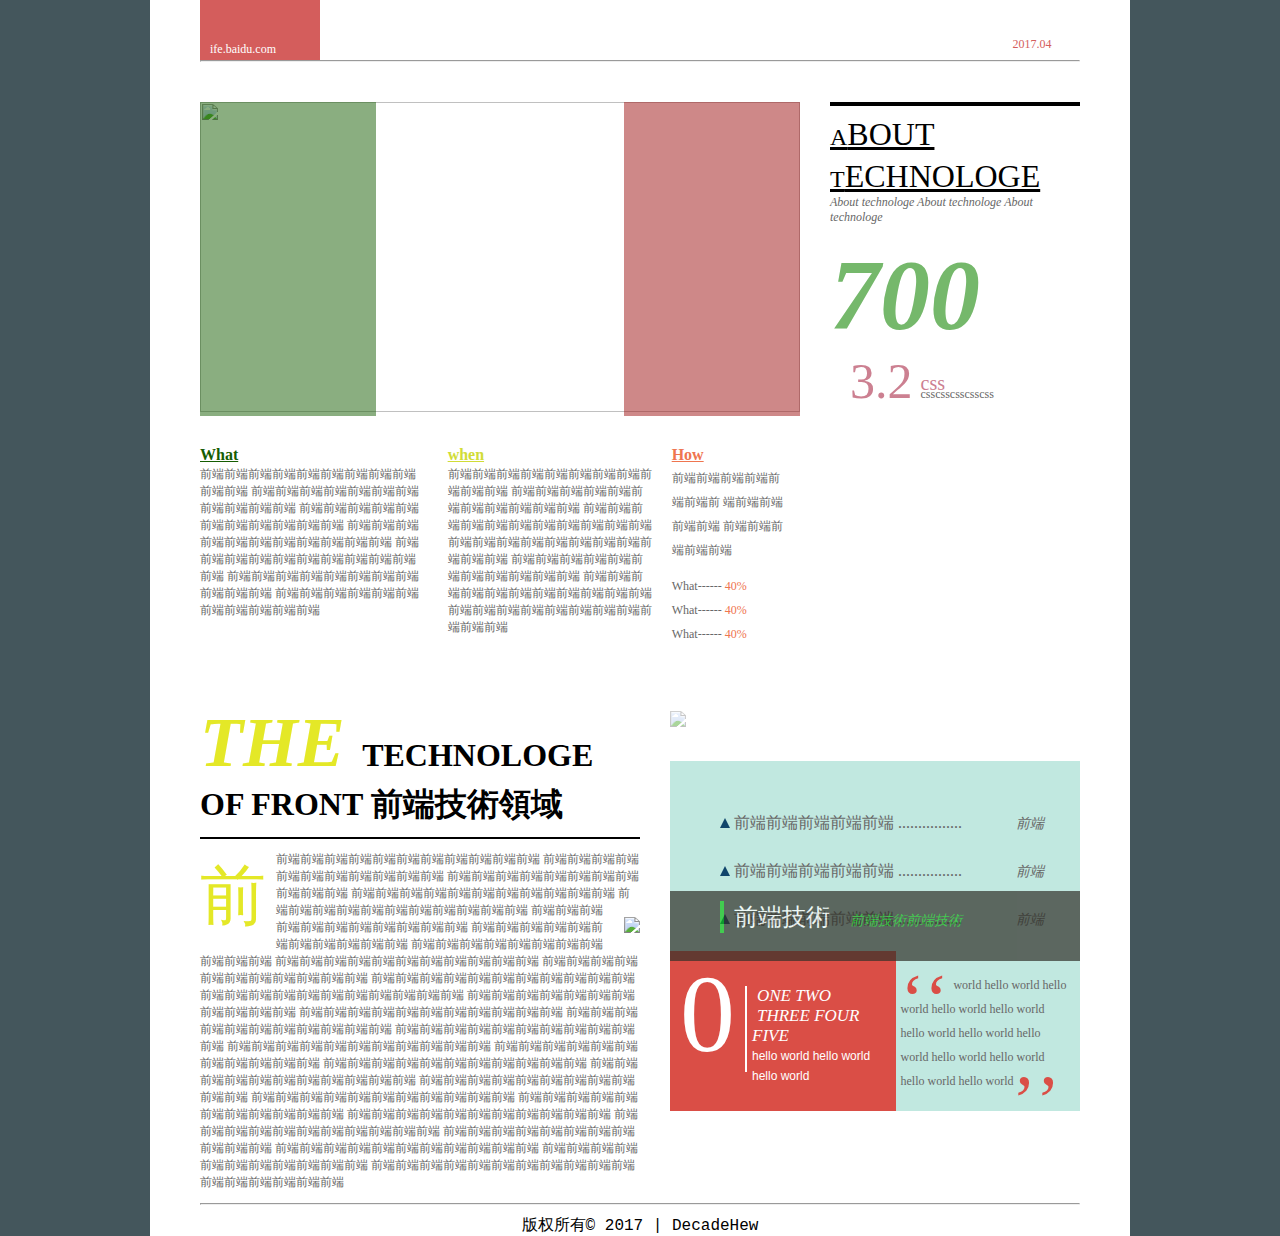
==== task06/index.html @ 35ad9068 "finish task06" ====
<!doctype html>
<html>
  <head>
    <meta charset="utf-8" />
    <title></title>
    <link rel="stylesheet" href="main.css" />
  </head>
  <body>
    <div class="wrapper">
      <header class="cf">
        <div class="ife-link">
          <p>
            <a href="https://decadehew.github.com">ife.baidu.com</a>
          </p>
        </div>

        <p class="time">
          <span>2017.04</span>
        </p>
      </header>
      <hr />
      <section class='section1'>
        <div class="image-one">
          <img src='img/a.jpg' />
          <div class="image-one-1"></div>
          <div class="image-one-2"></div>
        </div>
        <aside>
          <div class="left-detail">
            <hr class='hr-1'/>
            <h1><a href='#'><span>A</span>BOUT</a></h1>
            <h1><a href='#'><span>T</span>ECHNOLOGE</a></h1>
            <p><em>About technologe About technologe About technologe</em></p>
            <div class='seven-700'>
              <em>700</em>
            </div>
            <div class='num-32'>
              <p><span class='num-32-1'>3.2</span ><span class="num-32-2">css</span>csscsscsscsscss</p>
            </div>
          </div>
        </aside>
      </section> <!--      end section1-->
      <section class='section2'>
        <div class='wwh'>
          <h5>What</h5>
          <p>
            前端前端前端前端前端前端前端前端前端前端前端
            前端前端前端前端前端前端前端前端前端前端前端
            前端前端前端前端前端前端前端前端前端前端前端
            前端前端前端前端前端前端前端前端前端前端前端
            前端前端前端前端前端前端前端前端前端前端前端
            前端前端前端前端前端前端前端前端前端前端前端
            前端前端前端前端前端前端前端前端前端前端前端
          </p>
        </div>
        <div class='wwh when'>
          <h5>when</h5>
          <p>
            前端前端前端前端前端前端前端前端前端前端前端
            前端前端前端前端前端前端前端前端前端前端前端
            前端前端前端前端前端前端前端前端前端前端前端
            前端前端前端前端前端前端前端前端前端前端前端
            前端前端前端前端前端前端前端前端前端前端前端
            前端前端前端前端前端前端前端前端前端前端前端
            前端前端前端前端前端前端前端前端前端前端前端
          </p>
        </div>
        <div class='wwh how'>
          <h5>How</h5>
          <p>
            前端前端前端前端前端前端前
            端前端前端前端前端
            前端前端前端前端前端
          </p>
          <div class="www">
            What------ <span class='color'>40%</span><br>
            What------ <span class='color'>40%</span><br>
            What------ <span class='color'>40%</span>
          </div>
        </div>
      </section> <!--      end section2-->
      <section class="section3 cf">
        <article class="article-1">
          <div class="s3-header">
            <h1>
              <em class='s3-em'>THE</em> TECHNOLOGE OF FRONT
              前端技術領域
            </h1>
          </div>
          <hr class="hr-3" />
          <div class="s3-div">
            <p class="s3-p">
              <span class='s3-em qian'>前</span>
              前端前端前端前端前端前端前端前端前端前端前端
              前端前端前端前端前端前端前端前端前端前端前端
              前端前端前端前端前端前端前端前端前端前端前端
              前端前端前端前端前端前端前端前端前端前端前端
              前端前端前端前端前端前端前端前端前端前端前端

              <img class="s3-img" src="https://placeimg.com/160/300/tech" />
              前端前端前端前端前端前端前端前端前端前端前端
              前端前端前端前端前端前端前端前端前端前端前端
              前端前端前端前端前端前端前端前端前端前端前端
              前端前端前端前端前端前端前端前端前端前端前端
              前端前端前端前端前端前端前端前端前端前端前端
              前端前端前端前端前端前端前端前端前端前端前端
              前端前端前端前端前端前端前端前端前端前端前端
              前端前端前端前端前端前端前端前端前端前端前端
              前端前端前端前端前端前端前端前端前端前端前端
              前端前端前端前端前端前端前端前端前端前端前端
              前端前端前端前端前端前端前端前端前端前端前端
              前端前端前端前端前端前端前端前端前端前端前端
              前端前端前端前端前端前端前端前端前端前端前端
              前端前端前端前端前端前端前端前端前端前端前端
              前端前端前端前端前端前端前端前端前端前端前端
              前端前端前端前端前端前端前端前端前端前端前端
              前端前端前端前端前端前端前端前端前端前端前端
              前端前端前端前端前端前端前端前端前端前端前端
              前端前端前端前端前端前端前端前端前端前端前端
              前端前端前端前端前端前端前端前端前端前端前端
              前端前端前端前端前端前端前端前端前端前端前端
              前端前端前端前端前端前端前端前端前端前端前端
              前端前端前端前端前端前端前端前端前端前端前端
              前端前端前端前端前端前端前端前端前端前端前端
              前端前端前端前端前端前端
            </p>
          </div>
        </article>
        <article class="article-2">
          <div class="s3-right">
            <img src='https://placeimg.com/450/250/tech' />
            <div class="s3-img-text">
              <div class="qianqian">
                前端技術<span><em>前端技術前端技術</em></span>
              </div>
            </div>

            <div class="s3-right-bottom">
              <div>
                <p><span class="triangle"></span> 前端前端前端前端前端 ................ <em>前端</em></p>
                <p><span class="triangle"></span> 前端前端前端前端前端 ................ <em>前端</em></p>
                <p><span class="triangle"></span> 前端前端前端前端前端 ................ <em>前端</em></p>
              </div>
              <div class="box">
                <span>0</span>
                <div class='bottom-text'>
                  <p><em>ONE TWO</em></p>
                  <p><em>THREE FOUR FIVE</em></p>
                  <p class="s3-small">
                    hello world hello world hello world
                  </p>
                </div>
              </div>
              <div class="box2">
                <p>
                  <span class='mark1'>&#699;&#699;</span>
                  world hello world hello world hello world
                  hello world hello world hello world hello world
                  hello world hello world hello world hello world
                  <span class='mark2'>&#700;&#700;</span>
                </p>
              </div>
            </div>
          </div>
        </article>
      </section>
      <hr class='footer-hr' />
      <div class="footer">
        版权所有© 2017 | DecadeHew
      </div>
    </div>
  </body>
</html>
---- task06/main.css ----
* {
  box-sizing: border-box;
}

body {
  margin: 0;
  background-color: #44565C;
}

.wrapper {
  width: 980px;
  padding-left: 50px;
  padding-right: 50px;
  background-color: white;
  height: 100%;
  margin: 0 auto;
  position: relative;
}

 .ife-link {
  float: left;
  width: 120px;
  background-color: #d45d5c;
  height: 60px;
   position: relative;
}

.ife-link p a {
  display: block;
  text-decoration: none;
  color: white;
  font-size: 12px;
  width: 100%;
  margin-left: 10px;
  position: absolute;
  top: 70%;
  bottom: 0;
}

.time {
  float: right;
  font-size: 12px;
  position: absolute;
  right: 8%;
  top: 2%;
  color: #d45d5c;
}

hr {
  margin-top: 0;
  margin-bottom: 40px;
}

.cf:after {
    content: " "; /* 1 */
    display: table; /* 2 */
    clear: both;
}

/***************************
      section 1
****************************/

.section1 {
  width: 100%;
  position: relative;
}

section .image-one {
  width: 66%;
  height: 100%;

}

.image-one img {
  width: 600px;
  height: 310px;
}

.image-one .image-one-1 {
  background-color: #155d02;
  width: 20%;
  opacity: 0.5;
  position: absolute;
  top: 0;
  bottom: 0;
  z-index: 1;
}

.image-one .image-one-2 {
  background-color: #9e1111;
  width: 20%;
  opacity: 0.5;
  position: absolute;
  top: 0;
  right: 280px;
  bottom: 0;
  z-index: 1;
}

/***************************
      section 1 ~ aside 1
****************************/

aside .left-detail {
  width: 250px;
  position: absolute;
  top: 0;
  right: 0;
}

.hr-1 {
  border: 2px solid black;
  margin-bottom: 10px;
}


.left-detail h1 {
  margin-top: 5px;
  margin-bottom: 0px;
}

.left-detail h1 a {
  color: black;
  font-weight: 500;
}
.left-detail h1 span {
  font-size: 24px;
  text-decoration-line: underline;
}
.left-detail p {
  font-size: 12px;
  color: #676767;
  margin-top: 0;
}

.seven-700 {
  color: #75b86b;;
  font-size: 100px;
  font-weight: 700;
  margin: 0 auto;
}


.num-32 {
  width: 100%;
  position: relative;
}
.num-32 .num-32-1 {
  font-size: 50px;
  color: #cc8091;
  margin-left: 20px;
  margin-right: 8px;
}

.num-32 .num-32-2 {
  color: #cc8091;
  font-size: 20px;
  position: absolute;
  top: 20px;
}

/***************************
      section 2
****************************/
.section2 {
  width: 67%;
  position: relative;
  margin-top: 30px;
}

.wwh {
  width: 38%;
}

.wwh h5 {
  font-size: 1em;
  color: #155d02;
  text-decoration: underline;
  margin-bottom: 0;
  margin-top: 0;
}

.wwh p {
  margin-top: 2px;
  font-size: 12px;
  color: #676767;
}

.when {
  margin: 0;
  position: absolute;
  top: 0;
  left: 42%;
  width: 35%
}

.when h5 {
  color: #d1dc37;
}

.how {
  position: absolute;
  top: 0;
  left: 80%;
  width: 19%;
}

.how h5 {
  color: #ef754f;
}

.how p {
  line-height: 2;
}

.how .www {
  color: #676767;
  font-size: 12px;
  line-height: 2;
}

.how .color {
  color: #ef754f;
  /*display: inline-block;*/
}

/***************************
      section 3
****************************/

.section3 {
  width: 100%;
}

.s3-div {
  margin-top: 0;
}

.article-1 {
  margin-top: 50px;
  width: 50%;
  float: left;
}

.s3-header h1 {
  font-size: 2em;
  padding-right: 40px;
  margin-bottom: 0;
}

.s3-em {
  color: #e4e827;
  font-size: 2.2em;
  margin-right: 10px;
}

.qian {
  font-size: 5.5em;
  float: left;
}

.hr-3 {
  border: 1px solid black;
  margin-top: 10px;
  margin-bottom: 0;
}

.s3-img {
  float: right;
  margin-left: 15px;
  margin-top: 15px;
  margin-bottom: 15px;
}

.s3-p {
  font-size: 12px;
  color: #676767;
}

/*article 2*/

 .article-2 {
  float: right;
  width: 50%;
  margin-top: 60px;
  position: relative;
}

.article-2 .s3-right {
  position: absolute;
  top: 20px;
  left: 30px;
}

.s3-right img {
  opacity: 0.5;
  position: relative;
}

.s3-right .s3-img-text {
  position: absolute;
  top: 180px;
  left: 0;
  bottom: 0;
  font-size: 1.5em;
  color: white;
  background-color: rgb(49, 49, 41);
  width: 100%;
  height: 70px;
  padding-top: 10px;
  padding-left: 50px;
  opacity: 0.7
}

.s3-img-text .qianqian {
  border-left: 4px solid rgb(13, 191, 20);;
  padding-left: 10px;
}

.qianqian span {
  font-size: 14px;
  color: rgb(13, 191, 20);
  padding-left: 20px;
}

.s3-right-bottom {
  background-color: #c1e8e0;
  margin-top: 30px;
  height: 350px;
  padding-top: 30px;
  padding-bottom: 30px;
}


.triangle {
  width: 0;
  height: 0;
  border-left: 5px solid transparent;
  border-right: 5px solid transparent;
  border-bottom: 10px solid #10456b;
  display: inline-block;
}

.s3-right-bottom p, .s3-right-bottom em {
  color: #676767;
  padding-left: 50px;
}

.s3-right-bottom p {
  line-height: 2;
}

.s3-right-bottom em {
  font-size: 14px;
}

.box {
  width: 55%;
  height: 160px;
  background-color: #da4e46;
  float: left;
}

.box span {
  font-size: 110px;
  color: white;
  padding: 0 10px;
  float: left;
}

.bottom-text  {
  width: 150px;
  border-left: 2px solid #ffffff;
  height: 86px;
  float: left;
  margin-top: 35px;
  margin-left: 0;
  font-family: cursive;
}


.bottom-text p, .bottom-text em {
  padding-left: 5px;
  margin-top: 0;
  margin-bottom: 0;
  color: white;
  font-size: 17px;
  line-height: 20px
}

.bottom-text .s3-small {
  font-size: 12px;
  font-family: sans-serif;
}


.box2 {
  width: 45%;
  float: right;
}

.box2 p {
  font-size: 12px;
  padding: 10px;
  padding-left: 5px;
}

.box2 .mark1 {
  float: left;
  margin: -45px 5px 10px 0px;
  height: 40px;
  font-size: 72px;
  color: #da4e46;
}

.box2 .mark2 {
  float: right;
  margin: -40px 10px 0 -40px;
  height: 30px;
  font-size: 72px;
  color: #da4e46;
}

.footer-hr {
  margin-bottom: 10px;
}

.footer {
  text-align: center;
  font-family: fantasy,monospace;;
}
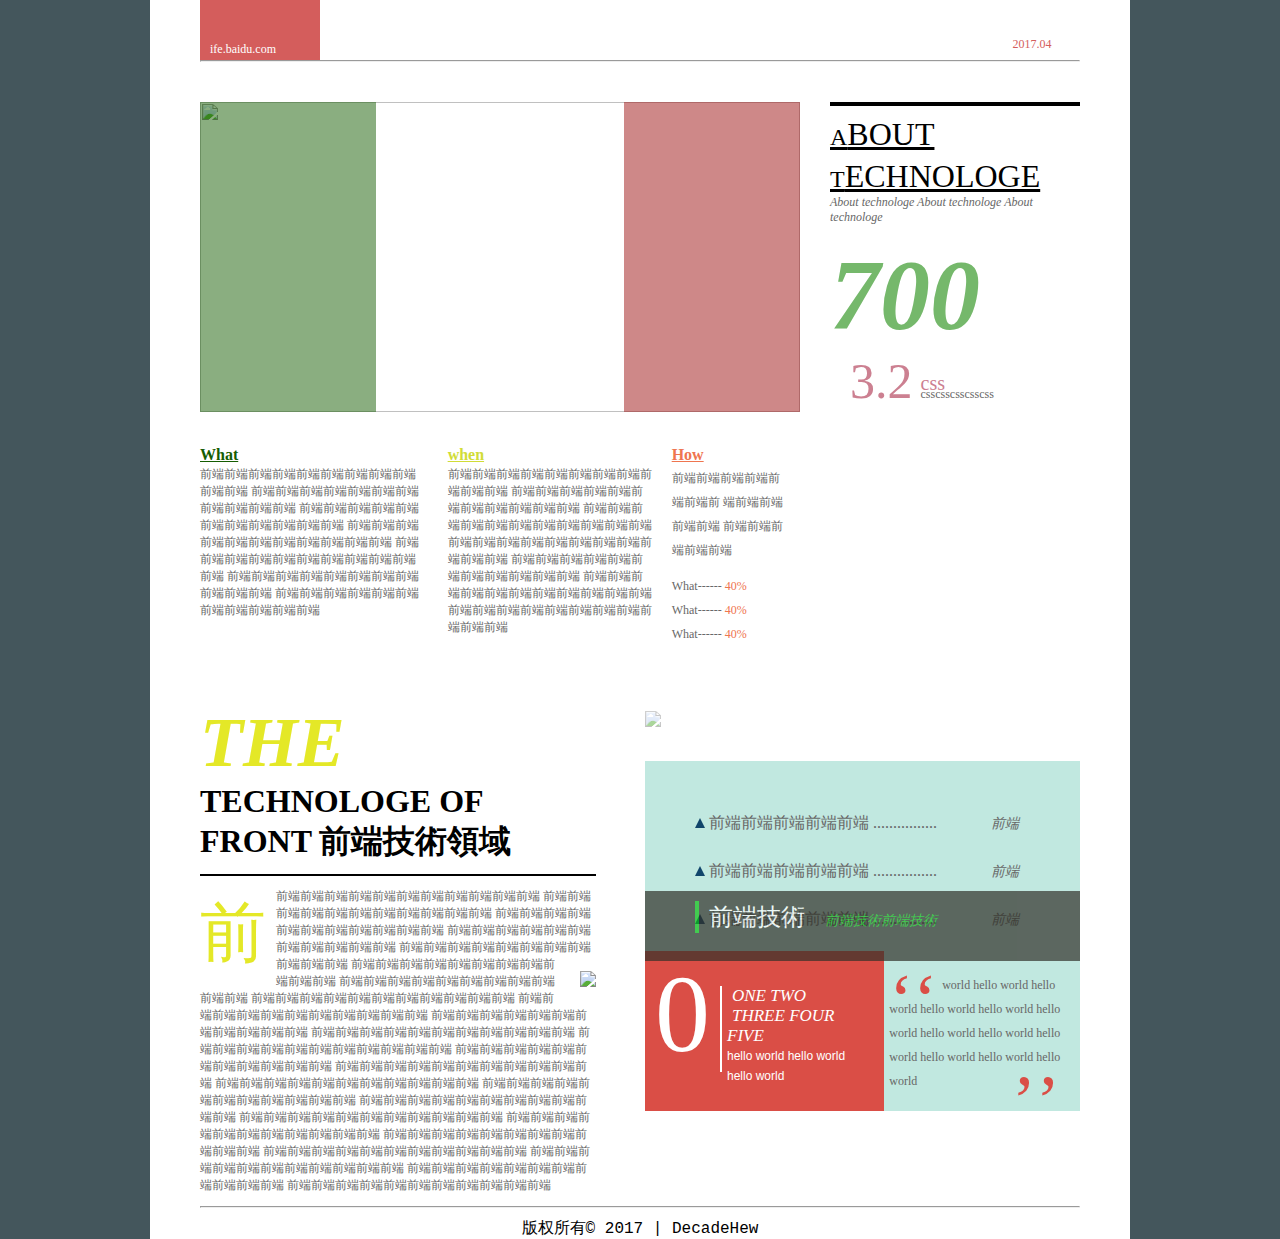
==== commit 0c10f80e: "edit 1" ====
--- a/task06/index.html
+++ b/task06/index.html
@@ -117,16 +117,10 @@
               前端前端前端前端前端前端前端前端前端前端前端
               前端前端前端前端前端前端前端前端前端前端前端
               前端前端前端前端前端前端前端前端前端前端前端
-              前端前端前端前端前端前端前端前端前端前端前端
-              前端前端前端前端前端前端前端前端前端前端前端
-              前端前端前端前端前端前端前端前端前端前端前端
-              前端前端前端前端前端前端前端前端前端前端前端
-              前端前端前端前端前端前端前端前端前端前端前端
-              前端前端前端前端前端前端
             </p>
           </div>
         </article>
-        <article class="article-2">
+        <article class="article-2 cf">
           <div class="s3-right">
             <img src='https://placeimg.com/450/250/tech' />
             <div class="s3-img-text">
--- a/task06/main.css
+++ b/task06/main.css
@@ -80,6 +80,7 @@
 .image-one .image-one-1 {
   background-color: #155d02;
   width: 20%;
+  height: 310px;
   opacity: 0.5;
   position: absolute;
   top: 0;
@@ -89,7 +90,8 @@
 
 .image-one .image-one-2 {
   background-color: #9e1111;
-  width: 20%;
+  width: 20%;
+  height: 310px;
   opacity: 0.5;
   position: absolute;
   top: 0;
@@ -239,7 +241,7 @@
 
 .article-1 {
   margin-top: 50px;
-  width: 50%;
+  width: 45%;
   float: left;
 }
 
@@ -290,7 +292,7 @@
 .article-2 .s3-right {
   position: absolute;
   top: 20px;
-  left: 30px;
+  left: 5px;
 }
 
 .s3-right img {
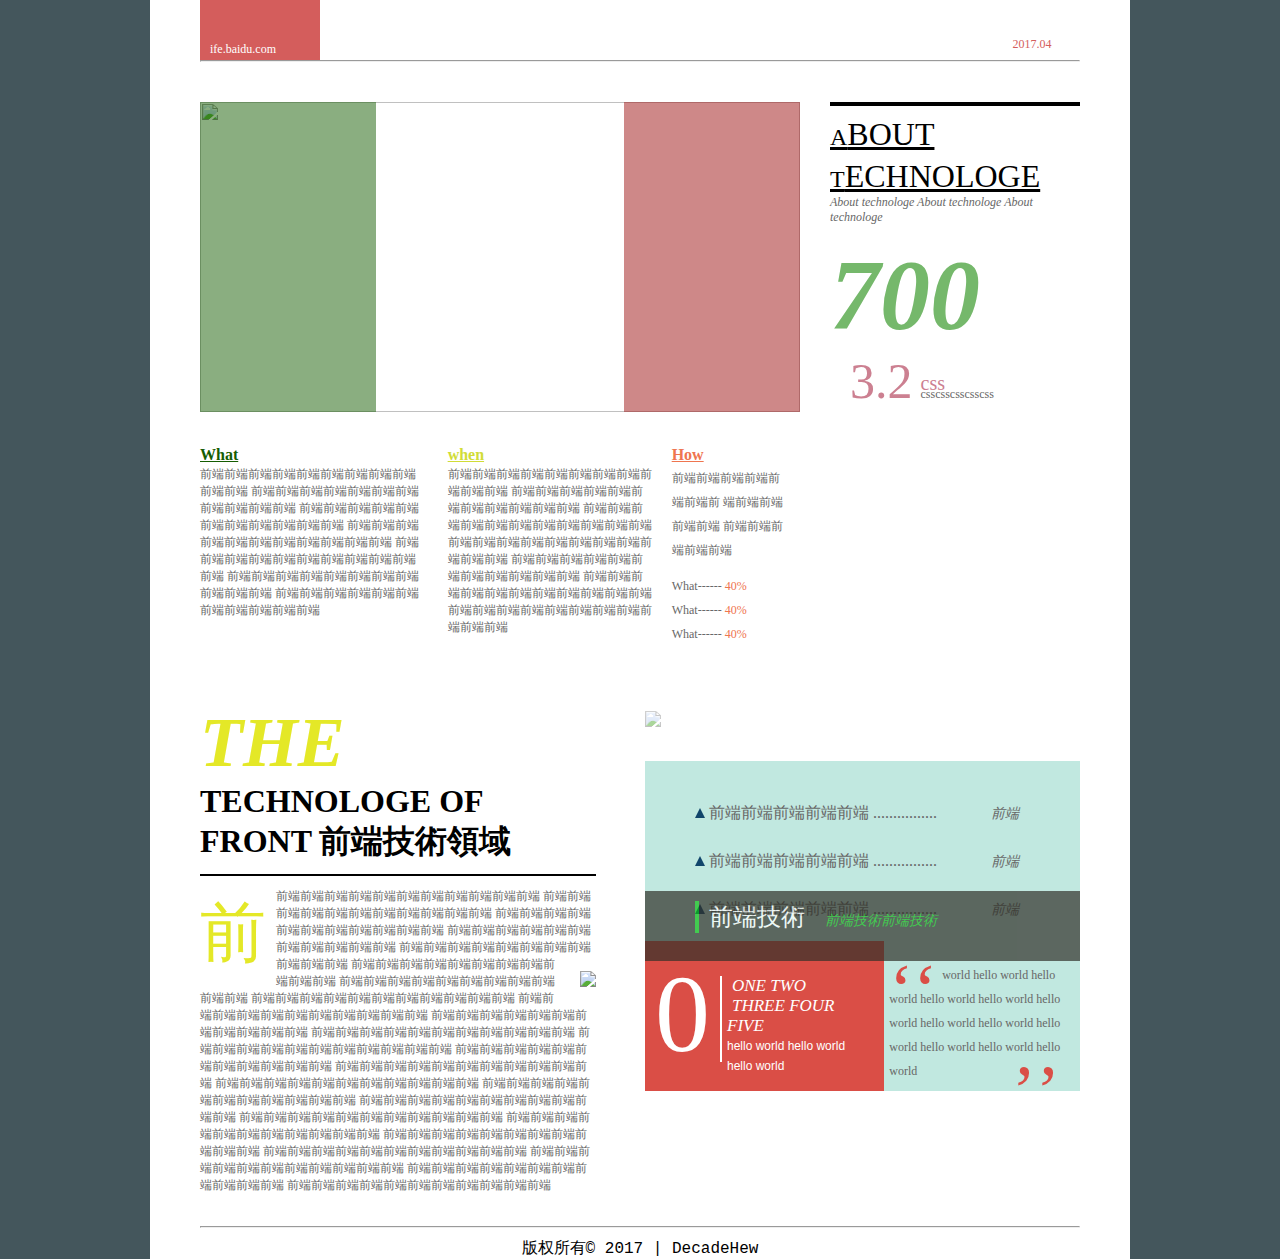
==== commit 547d8482: "edit 6" ====
--- a/task06/index.html
+++ b/task06/index.html
@@ -2,7 +2,7 @@
 <html>
   <head>
     <meta charset="utf-8" />
-    <title></title>
+    <title>Task 06</title>
     <link rel="stylesheet" href="main.css" />
   </head>
   <body>
--- a/task06/main.css
+++ b/task06/main.css
@@ -329,9 +329,9 @@
 .s3-right-bottom {
   background-color: #c1e8e0;
   margin-top: 30px;
-  height: 350px;
-  padding-top: 30px;
-  padding-bottom: 30px;
+  height: 330px;
+  padding-top: 20px;
+  /*padding-bottom: 30px;*/
 }
 
 
@@ -359,7 +359,7 @@
 
 .box {
   width: 55%;
-  height: 160px;
+  height: 150px;
   background-color: #da4e46;
   float: left;
 }
@@ -367,7 +367,7 @@
 .box span {
   font-size: 110px;
   color: white;
-  padding: 0 10px;
+  padding: 10px 10px;
   float: left;
 }
 
@@ -425,6 +425,7 @@
 }
 
 .footer-hr {
+  margin-top: 20px;
   margin-bottom: 10px;
 }
 
